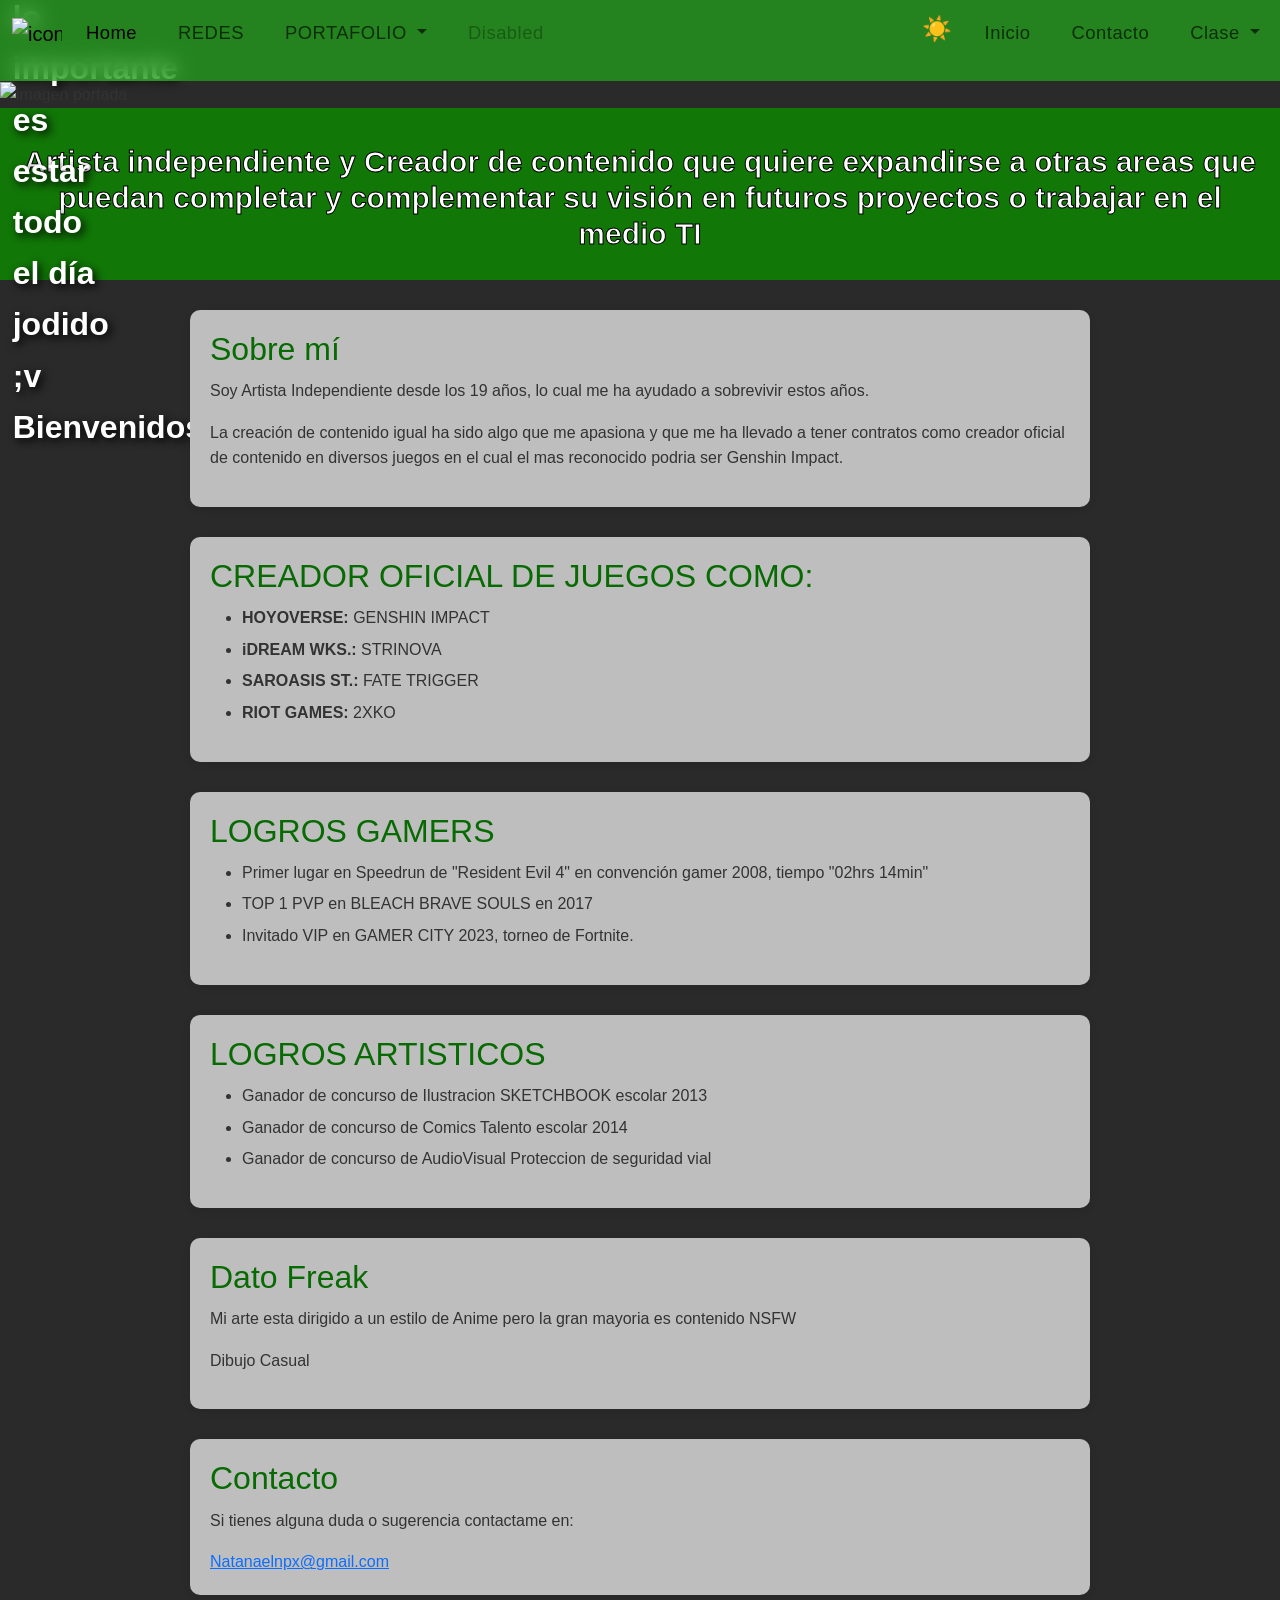
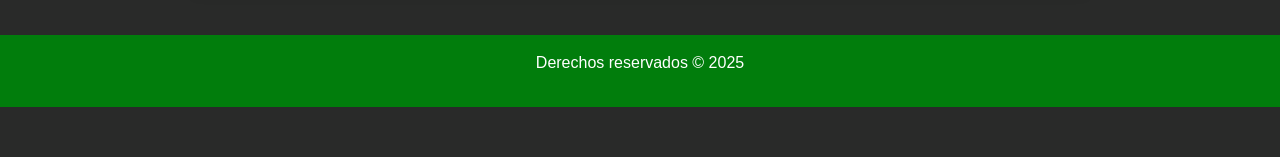
==== Index.html @ 436370e1 "a" ====
<!DOCTYPE html>
<html lang="en">
<head> <!-- ADD .- COMMIT - PULL - PUSH -->
    <meta charset="UTF-8">
    <meta name="viewport" content="width=device-width, initial-scale=1.0">
    <!--<link rel="stylesheet" href="../css/natanael.css">-->
    <title>Mi portafolio Personal</title>
    <link href="https://cdn.jsdelivr.net/npm/bootstrap@5.3.8/dist/css/bootstrap.min.css" rel="stylesheet" integrity="sha384-sRIl4kxILFvY47J16cr9ZwB07vP4J8+LH7qKQnuqkuIAvNWLzeN8tE5YBujZqJLB" crossorigin="anonymous">
    <link rel="stylesheet" href="assets/css/Nath-style.css">
</head>
<body>
    <nav class="navbar navbar-expand-lg mi-navbar">
        <div class="container-fluid">
            <a class="navbar-brand" href="#">
                <img src="../../img/grupo4/icon2.png" alt="icono" width="50" height="50" class="d-inline-block align-text-top" >
            </a>
            <button class="navbar-toggler" type="button" data-bs-toggle="collapse" data-bs-target="#navbarSupportedContent" aria-controls="navbarSupportedContent" aria-expanded="false" aria-label="Toggle navigation">
                <span class="navbar-toggler-icon"></span>
            </button>
            <div class="collapse navbar-collapse" id="navbarSupportedContent">
            <ul class="navbar-nav me-auto mb-2 mb-lg-0">
                <li class="nav-item">
                <a class="nav-link active" aria-current="page" href="../grupo4/Natanael.html">Home</a>
                </li>
                <li class="nav-item">
                <a class="nav-link" href="../grupo4/NathPort/Redes.html">REDES</a>
                </li>
                <li class="nav-item dropdown">
                    <a class="nav-link dropdown-toggle" href="../grupo4/NathPort/Portafolio.html" role="button" data-bs-toggle="dropdown" aria-expanded="false">
                        PORTAFOLIO
                    </a>
                    <ul class="dropdown-menu">
                        <li><a class="dropdown-item" href="../grupo4/NathPort/Portafolio/Normales.html">NORMALES</a></li>
                        <li><a class="dropdown-item" href="../grupo4/NathPort/Portafolio/Animaciones.html">ANIMACIÓNES</a></li>
                        <li><hr class="dropdown-divider"></li>
                        <li><a class="dropdown-item" href="../grupo4/NathPort/Portafolio/nsfw.html" style="color: red;">NSFW</a></li>
                    </ul>
                </li>
                <li class="nav-item">
                <a class="nav-link disabled" aria-disabled="true">Disabled</a>
                </li>
            </ul>
            <ul class="navbar-nav ms-auto mb-2 mb-lg-0">
                <li class="nav-item">
                    <button id="toggle-theme" type="button">☀️</button>
                </li>
                <li class="nav-item">
                    <a class="nav-link" href="../../../index.html">Inicio</a>
                </li>
                <li class="nav-item"> 
					<a class="nav-link" href="../../html/contacto.html">Contacto</a> 
				</li> 
                <li class="nav-item dropdown d-flex justify-content-end">
                    <a class="nav-link dropdown-toggle" href="#" role="button" data-bs-toggle="dropdown" aria-expanded="ture">
                        Clase
                    </a>
                    <ul class="dropdown-menu dropdown-menu-end">
                        <li><a class="dropdown-item" href="../grupo4/resumeng4.html">Grupo 4</a></li>
                        <li><hr class="dropdown-divider"></li>
                        <li><a class="dropdown-item" href="../grupo4/barbaraVera.html">Barbara Vera</a></li>
                        <li><a class="dropdown-item" href="../grupo4/matiast.html">Matias Torres</a></li>
                        <li><a class="dropdown-item" href="../grupo4/junlan.html">JunLan Chau</a></li>
                        <li><hr class="dropdown-divider"></li>
                        <li><a class="dropdown-item" href="../profes/kenpo.html" >KENPO</a></li>
                    </ul>
                </li>
            </ul>
            </div>
        </div>
    </nav>
        <div class="image-container">
            <img src="../../img/grupo4/Prueba.gif" alt="imagen portada" width="1920px" height="720px">
            <div class="texto-encima"> De dia Gamer, De Noche Artista, lo importante es estar todo el día jodido ;v Bienvenidos! </div>
        </div>
    <header> <!-- Encabezado del documento -->
		<p></p>	
        <h1> Artista independiente y Creador de contenido que quiere expandirse a otras areas que puedan completar y complementar su visión en futuros proyectos o trabajar en el medio TI</h1> 
    </header>
    <section class="ver1"> <!-- Sección principal del documento -->
			<h2>Sobre mí</h2>
			<p>Soy Artista Independiente desde los 19 años, lo cual me ha ayudado a sobrevivir estos años.</p>
            <p>La creación de contenido igual ha sido algo que me apasiona y que me ha llevado a tener contratos como creador oficial de contenido en diversos juegos en el cual el mas reconocido podria ser Genshin Impact.</p>
		</section>
    <section class="ver1"> 
			<h2> CREADOR OFICIAL DE JUEGOS COMO:</h2>
			<ul> 
                
				<li><strong>HOYOVERSE:</strong> GENSHIN IMPACT</li>
				<li><strong>iDREAM WKS.:</strong> STRINOVA</li>
				<li><strong>SAROASIS ST.:</strong> FATE TRIGGER</li>
                <li><strong>RIOT GAMES:</strong> 2XKO </li>
			</ul>
		</section>
    <section class="ver1">
        <h2> LOGROS GAMERS</h2>
        <ul>
            <li>Primer lugar en Speedrun de "Resident Evil 4" en convención gamer 2008, tiempo "02hrs 14min" </li>
            <li>TOP 1 PVP en BLEACH BRAVE SOULS en 2017 </li>
            <li>Invitado VIP en GAMER CITY 2023, torneo de Fortnite. </li>
        </ul>
    </section>
        <section class="ver1">
        <h2>LOGROS ARTISTICOS</h2>
        <ul>
            <li> Ganador de concurso de Ilustracion SKETCHBOOK escolar 2013 </li>
            <li> Ganador de concurso de Comics Talento escolar 2014 </li>
            <li> Ganador de concurso de AudioVisual Proteccion de seguridad vial </li>
        </ul>
    </section>
    <section  class="ver1">
        <h2> Dato Freak</h2>
        <p> Mi arte esta dirigido a un estilo de Anime pero la gran mayoria es contenido NSFW</p>
        <p> Dibujo Casual</p>
    </section>
    <section class="ver1">
        <h2>Contacto</h2>
        <p>Si tienes alguna duda o sugerencia contactame en:</p>
        <a href="">Natanaelnpx@gmail.com</a>
    </section>
    <footer>
        <p>Derechos reservados &copy; 2025</p>
    </footer>
    <script src="https://cdn.jsdelivr.net/npm/bootstrap@5.3.8/dist/js/bootstrap.bundle.min.js" integrity="sha384-FKyoEForCGlyvwx9Hj09JcYn3nv7wiPVlz7YYwJrWVcXK/BmnVDxM+D2scQbITxI" crossorigin="anonymous"></script>
    <script src="https://code.jquery.com/jquery-3.7.1.min.js"></script>
    <script src="../../js/grupo4/Nath.js"></script>
</body>
</html>
---- assets/css/Nath-style.css ----
* {
    margin: 0;
    padding: 0;
    box-sizing: border-box;
}


body {
    font-family: Arial, sans-serif;
    background: #292a29;
    color: #333;
    line-height: 1.6;
    padding-bottom: 50px;
}

section {
    overflow: visible;
    position: relative;
}

.mi-navbar {
    background: rgba(35, 180, 25, 0.65);
    backdrop-filter: blur(10px);
    position: relative;
    z-index: 1000;
}

.mi-navbar .nav-link {
    font-size: 1.15rem;
    font-weight: 500;
    letter-spacing: 0.5px;
}

header {
    background: #117707;
    color: white;
    padding: 20px;
    text-align: center;
}

header {
    img {
        width: 1800px;
        height: 400px;
    }

}

nav ul {
    list-style: none;
    display: flex;
    justify-content: center;
    gap: 25px;
    padding-bottom: 10px;
}

nav ul li a {
    color: rgb(172, 187, 171);
    text-decoration: none;
    font-weight: bold;
    padding: 8px 12px;
    transition: 0.3s;
}

nav ul li a:hover {
    background: #33ab4d;
    border-radius: 5px;
}

.ver1 {
    max-width: 900px;
    margin: 30px auto;
    background: rgb(190, 190, 190);
    padding: 20px;
    border-radius: 10px;
    box-shadow: 0 2px 8px rgba(0,0,0,0.1);
}

h1 {
    font-size: 30px;
    color: #fff;
    -webkit-text-stroke: 1px #000000;
    font-weight: bold;
}

h2 {
    margin-bottom: 10px;
    color: #076a02;
}


ul li {
    margin-bottom: 6px;
}

section .ver1 a {
    color: #4a6cf7;
    font-weight: bold;
}

section .ver1 a {
    text-decoration: underline;
}


footer {
    text-align: center;
    background: #017d0c;
    color: white;
    padding: 15px;
    margin-top: 40px;
}

.age-popup {
    position: fixed;
    top: 0;
    left: 0;
    width: 100%;
    height: 100%;
    background: rgba(0,0,0,0.8);
    display: flex;
    justify-content: center;
    align-items: center;
    z-index: 9999;
}

.age-box {
    background: white;
    padding: 25px;
    border-radius: 10px;
    text-align: center;
    max-width: 350px;
}

.age-box h2 {
    margin-bottom: 10px;
}

.btn-yes, .btn-no {
    padding: 10px 20px;
    margin: 10px;
    border: none;
    cursor: pointer;
    font-weight: bold;
}

.btn-yes {
    background: #28a745;
    color: white;
}

.btn-no {
    background: #dc3545;
    color: white;
}
.image-container {
    position: relative;   
    display: inline-block;
}

.texto-encima {
    position: absolute;
    top: 50%;            
    left: 50%;           
    transform: translate(-50%, -50%); 
    color: white;
    font-size: 32px;
    font-weight: bold;
    text-shadow: 3px 3px 8px black; 
    width: 80%;
}
.menu-texto {
    display: flex;
    gap: 25px;
}

.inicio {
    order: 8;
}

.icono-red {
    width: 80px;
    height: 80px;
}


.Carr-container {
    max-width: 100%;
    display: flex;  
    flex-direction: column;
    flex-wrap: nowrap; 
    margin-top: 1rem;
    margin-bottom: 1rem;
    background-image: url(../../img/grupo4/Outerwilds2.gif);
    background-size: 75%;
    background-position: center;
}

.card {
    color: #ffffff;
    border: 2px solid #00000096;
    border-radius: 15px;
    box-shadow: 0 4px 8px rgb(34, 33, 33);
    max-width: 40%;
    left: 30%; 
    height: 220px;
    margin: 50px auto;
    display: flex;
    align-items: center;
    transition: 0.3s ease;
    background-color: rgb(62, 62, 62);
    opacity: 0.93;
}

.card h4 {
    text-align: center;
    font-weight: bold;
    font-family: 'Gill Sans', 'Gill Sans MT', Calibri, 'Trebuchet MS', sans-serif;
}

.card:hover {
    cursor: pointer;
    transform: scale(1.3);
    box-shadow: 0 0 5px rgb(1, 121, 35), 0 0 20px rgb(8, 136, 1), 0 0 50px rgb(1, 126, 36), 0 0 100px rgb(3, 196, 58);
}
.col-md-4 img {
    width: 220px;
    align-content: center;
}


.portafolio-car {
    display: flex;
    width:100%;
    margin-top:90px;
    height: 720px;
    border-radius: 12px;
    overflow: visible;
}


.img-box {
    flex: 1;
    position: relative;
    overflow: visible;
    transition: 0.5s ease;
}

.img-box img {
    width: 100%;
    height: 100%;
    object-fit: cover;
    transition: 0.5s ease;
    filter: grayscale(60%);
}

/* hover */
.img-box:hover {
    flex: 2;
    z-index: 10;
}

.img-box:hover img {
    transform: scale(1.3);
    filter: grayscale(0%);
}




.tportafolio h1 {
    margin-top: 40px;
    font-size: 99px;
    font-weight: 500;
    font-family: Impact, Haettenschweiler, 'Arial Narrow Bold', sans-serif ;
    color: #027839;
    margin-bottom: 30px;
    text-align: center;
        text-shadow: 0 0 7px #fff, 0 0 10px #fff, 0 0 21px #fff, 0 0 42px rgb(46, 243, 98),
    0 0 62px rgb(45, 209, 39), 0 0 80px rgb(29, 219, 89), 0 0 90px rgb(53, 236, 111), 0 0 15px rgb(13, 20, 18);
    border: none;
    animation: flicker 1.5s infinite alternate;
}

.tportafolio h2 {
    font-size: 32px;
    font-weight: 600;
    text-align: center;
    margin-bottom: 20px;
    color: #cbc7c7;
}


.mi-navbar.dark-mode {
    background: rgba(6, 44, 4, 0.65) !important;
    backdrop-filter: blur(10px);
    position: relative;
    z-index: 1000;
}

body.dark-mode {
    background: #121212;
    color: #000000;
}

footer.dark-mode {
    background: #1e1e1e;
    color: #e0e0e0;
}

header.dark-mode {
    background: #06360c;
    color: #e0e0e0;
}

nav ul li a.dark-mode {
    color: #1c1616;
}

.navbar.dark-mode {
    background: rgba(6, 44, 4, 0.65) !important;
}

nav {
    background-color: #072604;
}


button#toggle-theme {
    background: none;
    border: none;
    font-size: 24px;
    cursor: pointer;
    color: white;
}
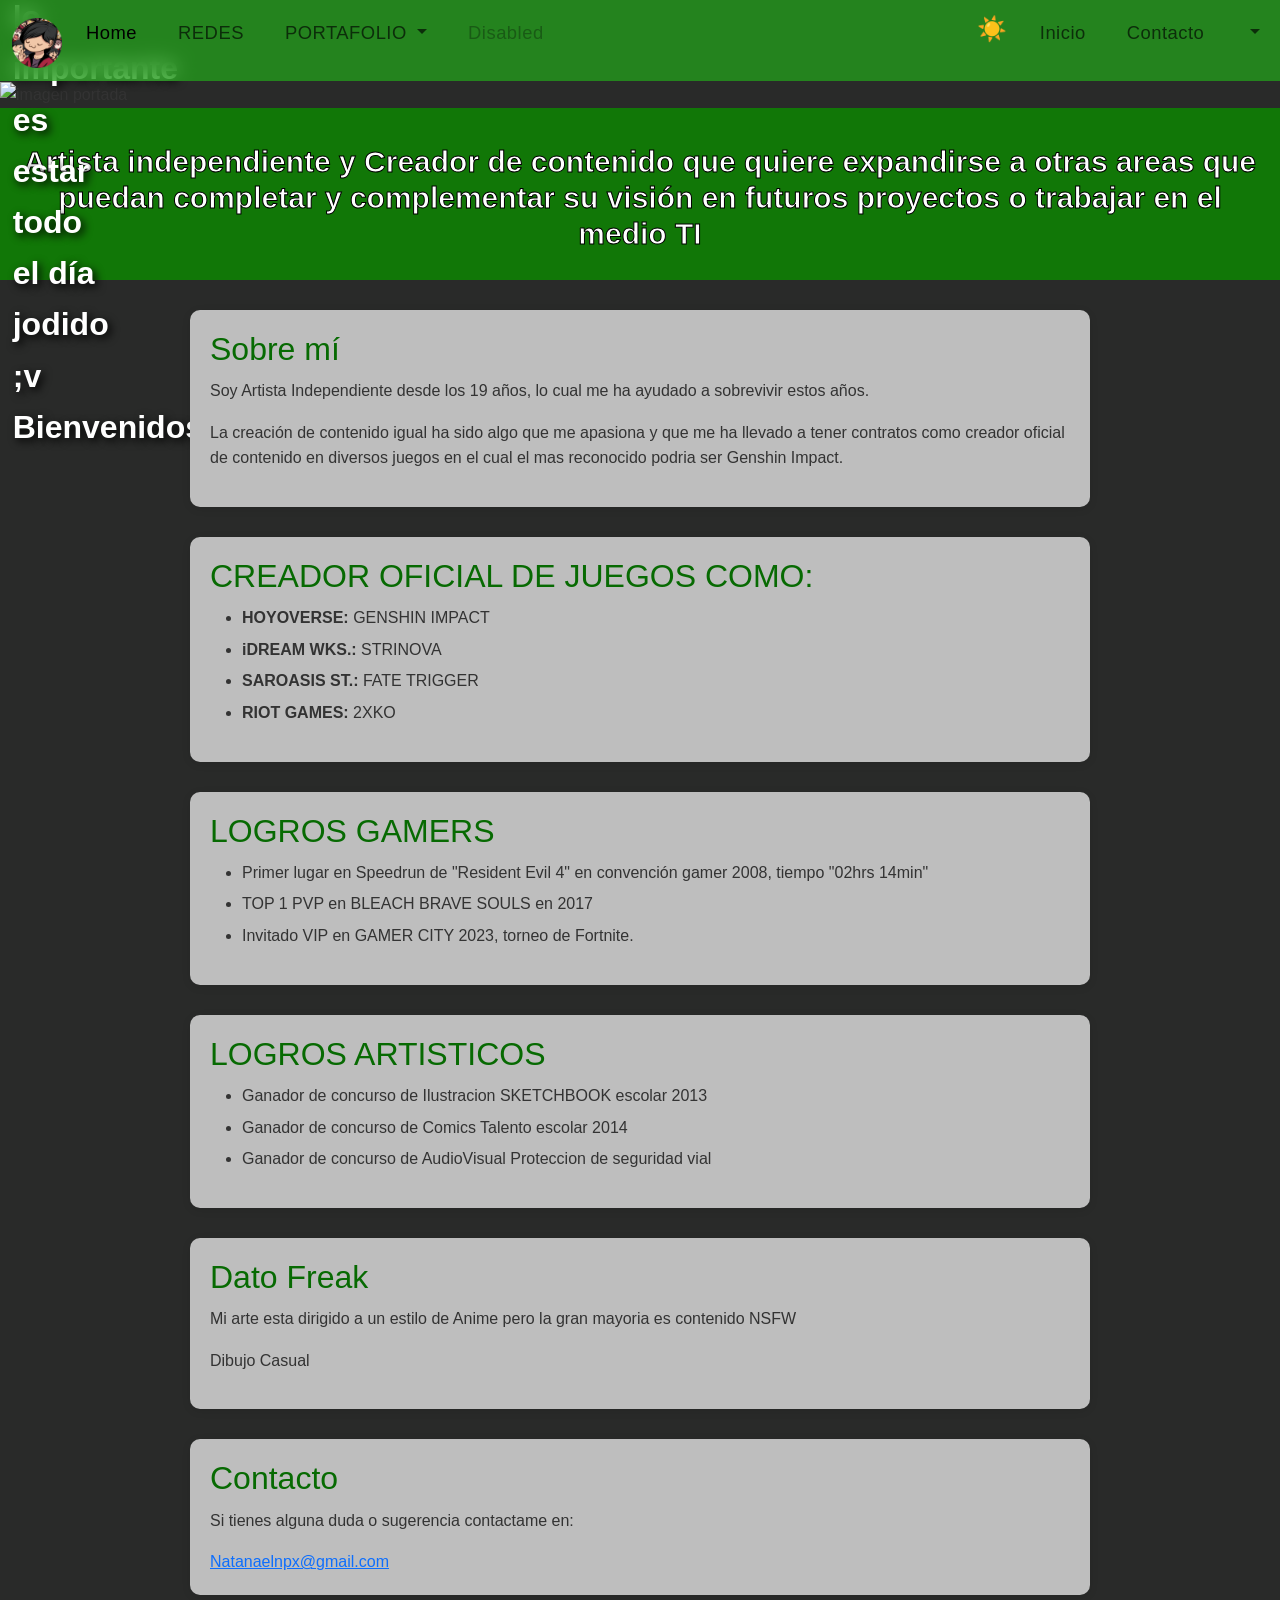
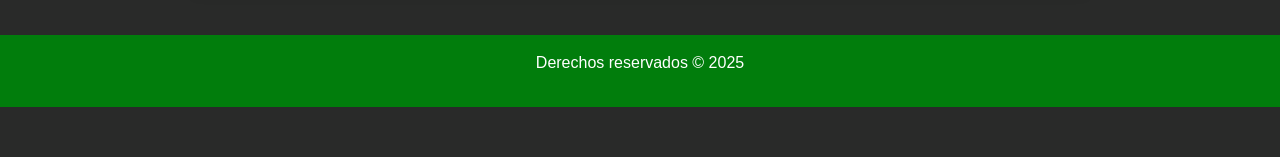
==== commit edd81506: "Actualizaciones basicas" ====
--- a/Index.html
+++ b/Index.html
@@ -12,64 +12,54 @@
     <nav class="navbar navbar-expand-lg mi-navbar">
         <div class="container-fluid">
             <a class="navbar-brand" href="#">
-                <img src="../../img/grupo4/icon2.png" alt="icono" width="50" height="50" class="d-inline-block align-text-top" >
+                <img src="assets/img/icon2.png" alt="icono" width="50" height="50" class="d-inline-block align-text-top" >
             </a>
             <button class="navbar-toggler" type="button" data-bs-toggle="collapse" data-bs-target="#navbarSupportedContent" aria-controls="navbarSupportedContent" aria-expanded="false" aria-label="Toggle navigation">
                 <span class="navbar-toggler-icon"></span>
             </button>
             <div class="collapse navbar-collapse" id="navbarSupportedContent">
-            <ul class="navbar-nav me-auto mb-2 mb-lg-0">
-                <li class="nav-item">
-                <a class="nav-link active" aria-current="page" href="../grupo4/Natanael.html">Home</a>
-                </li>
-                <li class="nav-item">
-                <a class="nav-link" href="../grupo4/NathPort/Redes.html">REDES</a>
-                </li>
-                <li class="nav-item dropdown">
-                    <a class="nav-link dropdown-toggle" href="../grupo4/NathPort/Portafolio.html" role="button" data-bs-toggle="dropdown" aria-expanded="false">
-                        PORTAFOLIO
-                    </a>
-                    <ul class="dropdown-menu">
-                        <li><a class="dropdown-item" href="../grupo4/NathPort/Portafolio/Normales.html">NORMALES</a></li>
-                        <li><a class="dropdown-item" href="../grupo4/NathPort/Portafolio/Animaciones.html">ANIMACIÓNES</a></li>
-                        <li><hr class="dropdown-divider"></li>
-                        <li><a class="dropdown-item" href="../grupo4/NathPort/Portafolio/nsfw.html" style="color: red;">NSFW</a></li>
-                    </ul>
-                </li>
-                <li class="nav-item">
-                <a class="nav-link disabled" aria-disabled="true">Disabled</a>
-                </li>
-            </ul>
-            <ul class="navbar-nav ms-auto mb-2 mb-lg-0">
-                <li class="nav-item">
-                    <button id="toggle-theme" type="button">☀️</button>
-                </li>
-                <li class="nav-item">
-                    <a class="nav-link" href="../../../index.html">Inicio</a>
-                </li>
-                <li class="nav-item"> 
-					<a class="nav-link" href="../../html/contacto.html">Contacto</a> 
-				</li> 
-                <li class="nav-item dropdown d-flex justify-content-end">
-                    <a class="nav-link dropdown-toggle" href="#" role="button" data-bs-toggle="dropdown" aria-expanded="ture">
-                        Clase
-                    </a>
-                    <ul class="dropdown-menu dropdown-menu-end">
-                        <li><a class="dropdown-item" href="../grupo4/resumeng4.html">Grupo 4</a></li>
-                        <li><hr class="dropdown-divider"></li>
-                        <li><a class="dropdown-item" href="../grupo4/barbaraVera.html">Barbara Vera</a></li>
-                        <li><a class="dropdown-item" href="../grupo4/matiast.html">Matias Torres</a></li>
-                        <li><a class="dropdown-item" href="../grupo4/junlan.html">JunLan Chau</a></li>
-                        <li><hr class="dropdown-divider"></li>
-                        <li><a class="dropdown-item" href="../profes/kenpo.html" >KENPO</a></li>
-                    </ul>
-                </li>
-            </ul>
+                <ul class="navbar-nav me-auto mb-2 mb-lg-0">
+                    <li class="nav-item">
+                    <a class="nav-link active" aria-current="page" href="Index.html">Home</a>
+                    </li>
+                    <li class="nav-item">
+                    <a class="nav-link" href="assets/html/Redes.html">REDES</a>
+                    </li>
+                    <li class="nav-item dropdown">
+                        <a class="nav-link dropdown-toggle" href="assets/html/Portafolio.html" role="button" data-bs-toggle="dropdown" aria-expanded="false">
+                            PORTAFOLIO
+                        </a>
+                        <ul class="dropdown-menu">
+                            <li><a class="dropdown-item" href="assets/html/Portafolio/Normales.html">NORMALES</a></li>
+                            <li><a class="dropdown-item" href="assets/html/Portafolio/Animaciones.html">ANIMACIÓNES</a></li>
+                            <li><hr class="dropdown-divider"></li>
+                            <li><a class="dropdown-item" href="assets/html/Portafolio/nsfw.html" style="color: red;">NSFW</a></li>
+                        </ul>
+                    </li>
+                    <li class="nav-item">
+                    <a class="nav-link disabled" aria-disabled="true">Disabled</a>
+                    </li>
+                </ul>
+                <ul class="navbar-nav ms-auto mb-2 mb-lg-0">
+                    <li class="nav-item">
+                        <button id="toggle-theme" type="button">☀️</button>
+                    </li>
+                    <li class="nav-item">
+                        <a class="nav-link" href="../../../index.html">Inicio</a>
+                    </li>
+                    <li class="nav-item"> 
+                        <a class="nav-link" href="../../html/contacto.html">Contacto</a> 
+                    </li> 
+                    <li class="nav-item dropdown d-flex justify-content-end">
+                        <a class="nav-link dropdown-toggle" href="#" role="button" data-bs-toggle="dropdown" aria-expanded="ture">
+                        </a>
+                    </li>
+                </ul>
             </div>
         </div>
     </nav>
         <div class="image-container">
-            <img src="../../img/grupo4/Prueba.gif" alt="imagen portada" width="1920px" height="720px">
+            <img src="assets/img/Prueba.gif" alt="imagen portada" width="1920px" height="720px">
             <div class="texto-encima"> De dia Gamer, De Noche Artista, lo importante es estar todo el día jodido ;v Bienvenidos! </div>
         </div>
     <header> <!-- Encabezado del documento -->
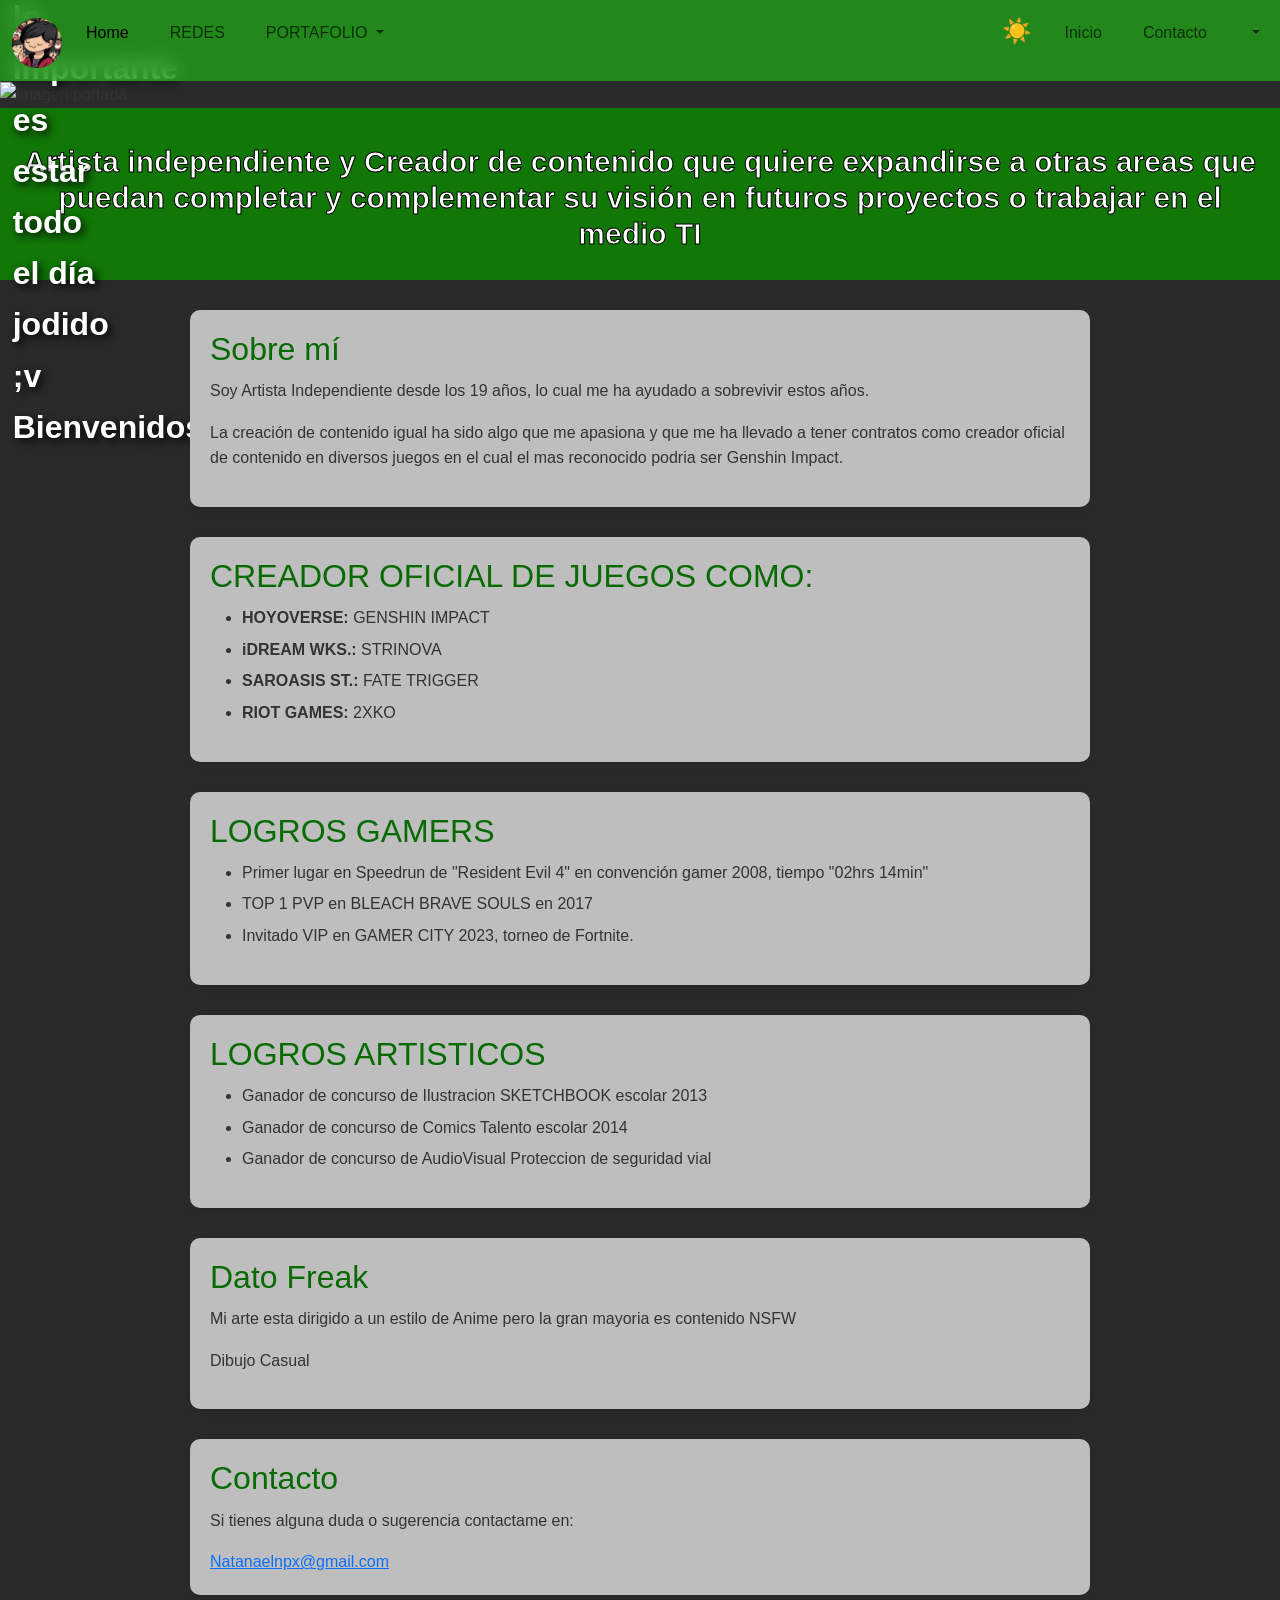
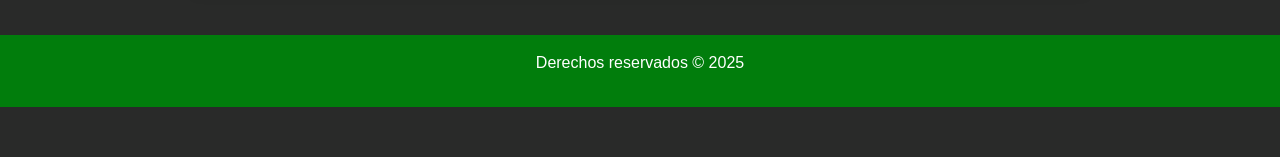
==== commit 0484a557: "actualizo redirecciones y corrigo leves errores" ====
--- a/Index.html
+++ b/Index.html
@@ -9,7 +9,7 @@
     <link rel="stylesheet" href="assets/css/Nath-style.css">
 </head>
 <body>
-    <nav class="navbar navbar-expand-lg mi-navbar">
+    <nav class="navbar navbar-expand-lg" id="mi-navbar">
         <div class="container-fluid">
             <a class="navbar-brand" href="#">
                 <img src="assets/img/icon2.png" alt="icono" width="50" height="50" class="d-inline-block align-text-top" >
@@ -37,7 +37,7 @@
                         </ul>
                     </li>
                     <li class="nav-item">
-                    <a class="nav-link disabled" aria-disabled="true">Disabled</a>
+                    <!-- <a class="nav-link disabled" aria-disabled="true">Disabled</a> -->
                     </li>
                 </ul>
                 <ul class="navbar-nav ms-auto mb-2 mb-lg-0">
@@ -112,6 +112,6 @@
     </footer>
     <script src="https://cdn.jsdelivr.net/npm/bootstrap@5.3.8/dist/js/bootstrap.bundle.min.js" integrity="sha384-FKyoEForCGlyvwx9Hj09JcYn3nv7wiPVlz7YYwJrWVcXK/BmnVDxM+D2scQbITxI" crossorigin="anonymous"></script>
     <script src="https://code.jquery.com/jquery-3.7.1.min.js"></script>
-    <script src="../../js/grupo4/Nath.js"></script>
+    <script src="assets/js/Nath.js"></script>
 </body>
 </html>
--- a/assets/css/Nath-style.css
+++ b/assets/css/Nath-style.css
@@ -5,6 +5,12 @@
     box-sizing: border-box;
 }
 
+nav {
+    background: rgba(33, 172, 23, 0.731);
+    backdrop-filter: blur(10px);
+    position: relative;
+    z-index: 1000;
+}
 
 body {
     font-family: Arial, sans-serif;
@@ -19,14 +25,8 @@
     position: relative;
 }
 
-.mi-navbar {
-    background: rgba(35, 180, 25, 0.65);
-    backdrop-filter: blur(10px);
-    position: relative;
-    z-index: 1000;
-}
-
-.mi-navbar .nav-link {
+
+.mi-navbar.nav-link {
     font-size: 1.15rem;
     font-weight: 500;
     letter-spacing: 0.5px;
@@ -88,7 +88,6 @@
     margin-bottom: 10px;
     color: #076a02;
 }
-
 
 ul li {
     margin-bottom: 6px;
@@ -292,16 +291,16 @@
 }
 
 
-.mi-navbar.dark-mode {
-    background: rgba(6, 44, 4, 0.65) !important;
+nav.dark-mode {
+    background: rgba(9, 63, 5, 0.935);
     backdrop-filter: blur(10px);
     position: relative;
     z-index: 1000;
 }
 
 body.dark-mode {
-    background: #121212;
-    color: #000000;
+    background: #000803;
+    color: #011308;
 }
 
 footer.dark-mode {
@@ -310,22 +309,13 @@
 }
 
 header.dark-mode {
-    background: #06360c;
-    color: #e0e0e0;
+    background: #032207;
+    color: #d40000;
 }
 
 nav ul li a.dark-mode {
     color: #1c1616;
 }
-
-.navbar.dark-mode {
-    background: rgba(6, 44, 4, 0.65) !important;
-}
-
-nav {
-    background-color: #072604;
-}
-
 
 button#toggle-theme {
     background: none;
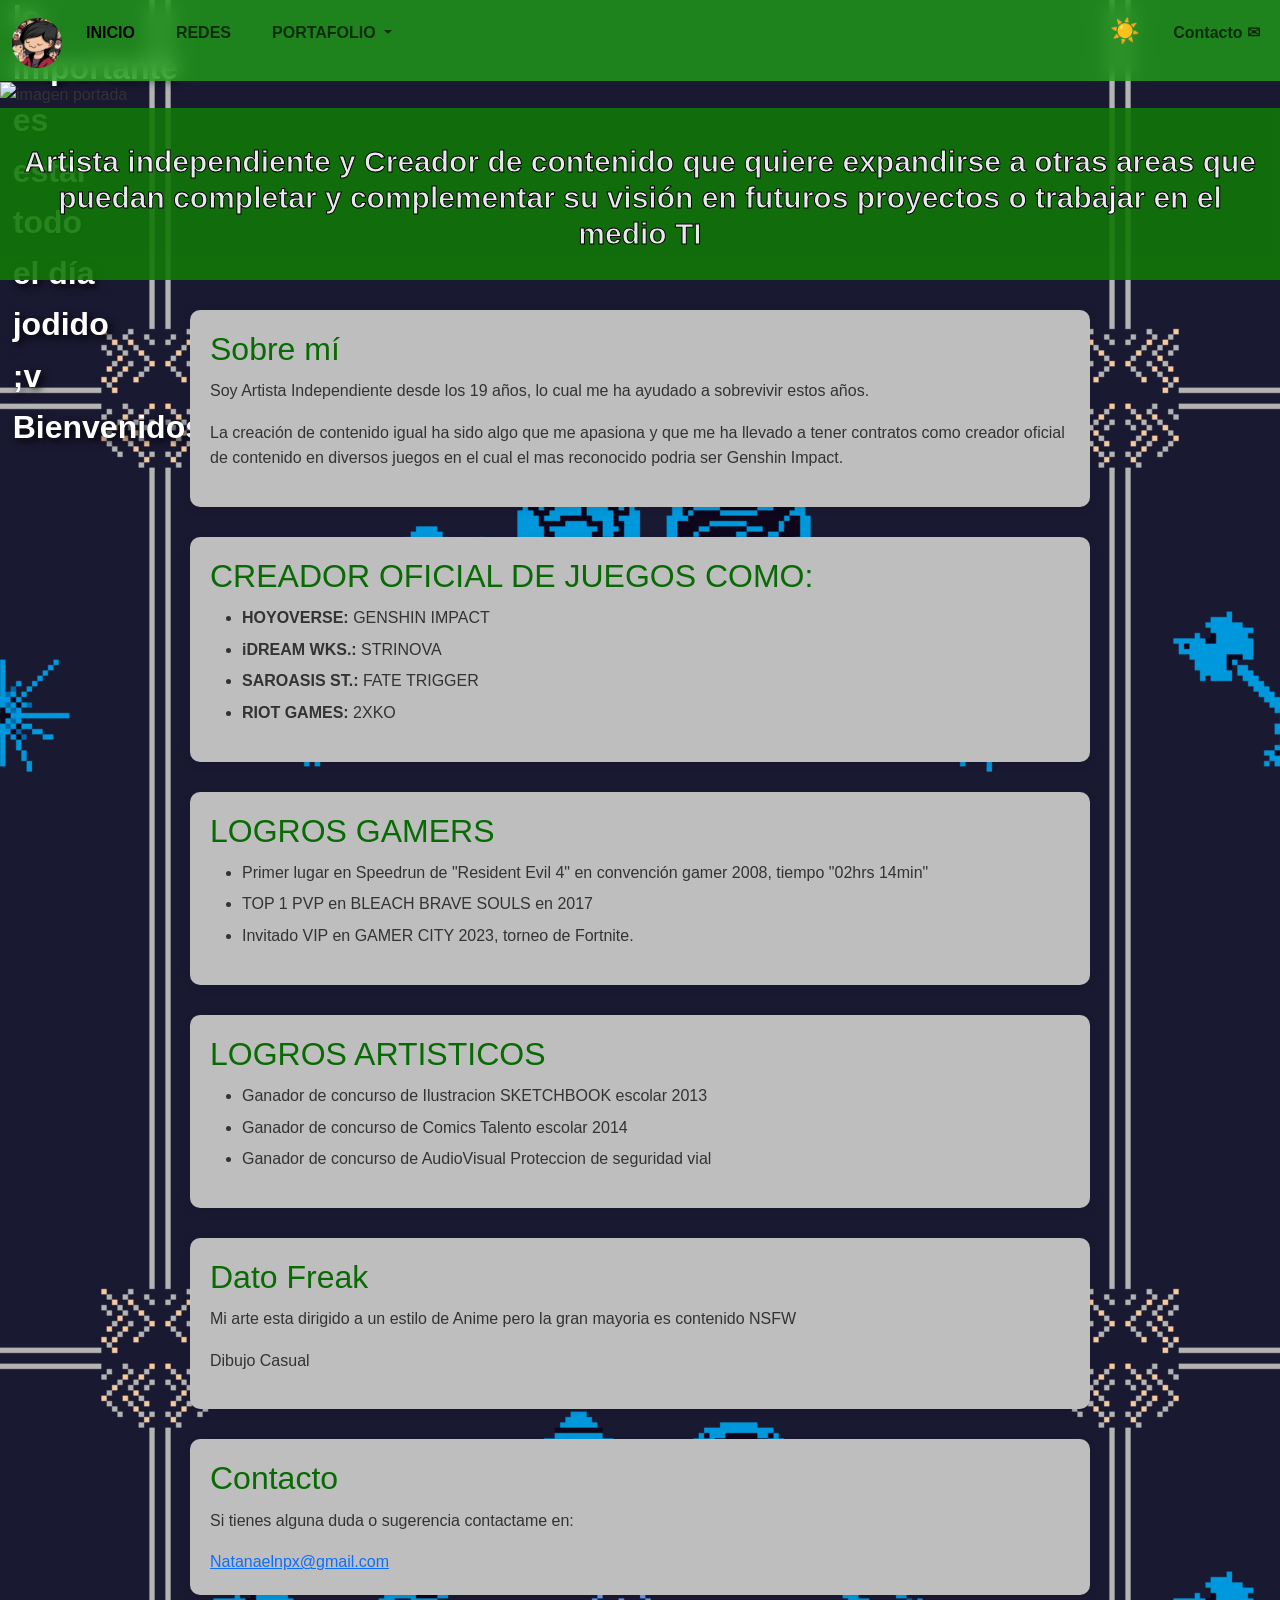
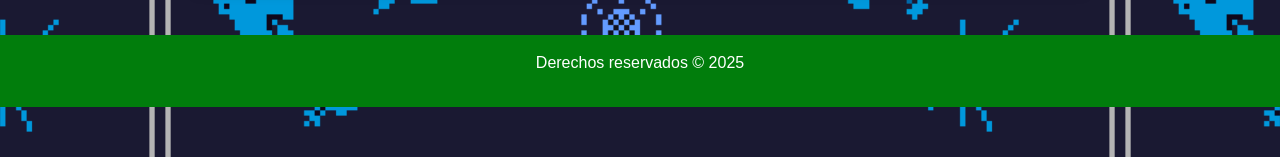
==== commit a957ddaa: "Termino correcciones finales para que quede operativo el portafolio, sin embargo se puede seguir mej" ====
--- a/Index.html
+++ b/Index.html
@@ -20,7 +20,7 @@
             <div class="collapse navbar-collapse" id="navbarSupportedContent">
                 <ul class="navbar-nav me-auto mb-2 mb-lg-0">
                     <li class="nav-item">
-                    <a class="nav-link active" aria-current="page" href="Index.html">Home</a>
+                    <a class="nav-link active" aria-current="page" style="font-weight: bold;" href="Index.html">INICIO</a>
                     </li>
                     <li class="nav-item">
                     <a class="nav-link" href="assets/html/Redes.html">REDES</a>
@@ -44,16 +44,15 @@
                     <li class="nav-item">
                         <button id="toggle-theme" type="button">☀️</button>
                     </li>
-                    <li class="nav-item">
-                        <a class="nav-link" href="../../../index.html">Inicio</a>
-                    </li>
                     <li class="nav-item"> 
-                        <a class="nav-link" href="../../html/contacto.html">Contacto</a> 
+                        <a class="nav-link" style="font-weight: bold; size: 3rem;" href="contacto.html">Contacto ✉︎</a> 
                     </li> 
+                    <!--
                     <li class="nav-item dropdown d-flex justify-content-end">
                         <a class="nav-link dropdown-toggle" href="#" role="button" data-bs-toggle="dropdown" aria-expanded="ture">
                         </a>
                     </li>
+                -->
                 </ul>
             </div>
         </div>
--- a/assets/css/Nath-style.css
+++ b/assets/css/Nath-style.css
@@ -11,6 +11,7 @@
     position: relative;
     z-index: 1000;
 }
+
 
 body {
     font-family: Arial, sans-serif;
@@ -18,6 +19,9 @@
     color: #333;
     line-height: 1.6;
     padding-bottom: 50px;
+    background-image: url(../img/Outerwilds2.gif);
+    background-size: 75%;
+    background-position: center;
 }
 
 section {
@@ -37,6 +41,7 @@
     color: white;
     padding: 20px;
     text-align: center;
+    opacity: 0.9;
 }
 
 header {
@@ -47,12 +52,15 @@
 
 }
 
+
 nav ul {
     list-style: none;
     display: flex;
     justify-content: center;
     gap: 25px;
     padding-bottom: 10px;
+    font-weight: bold;
+    size: 3rem;
 }
 
 nav ul li a {
@@ -61,6 +69,8 @@
     font-weight: bold;
     padding: 8px 12px;
     transition: 0.3s;
+    font-weight: bold;
+    size: 3rem;
 }
 
 nav ul li a:hover {
@@ -191,7 +201,7 @@
     flex-wrap: nowrap; 
     margin-top: 1rem;
     margin-bottom: 1rem;
-    background-image: url(../../img/grupo4/Outerwilds2.gif);
+    background-image: url(../img/Outerwilds2.gif);
     background-size: 75%;
     background-position: center;
 }
@@ -236,6 +246,7 @@
     height: 720px;
     border-radius: 12px;
     overflow: visible;
+    
 }
 
 
@@ -299,8 +310,13 @@
 }
 
 body.dark-mode {
-    background: #000803;
-    color: #011308;
+    background: #292929;
+    color: #03120a;
+    background-image:
+    linear-gradient(rgba(0, 0, 0, 0.45), rgba(0, 0, 0, 0.45)),
+    url(../img/Outerwilds2.gif);
+    background-size: 75%;
+    background-position: center;
 }
 
 footer.dark-mode {
@@ -311,10 +327,27 @@
 header.dark-mode {
     background: #032207;
     color: #d40000;
+    opacity: 0.9;
 }
 
 nav ul li a.dark-mode {
     color: #1c1616;
+}
+
+nav.dark-mode ul li a:hover {
+    background: #0e5f28;
+    border-radius: 5px;
+}
+
+
+nav.dark-mode ul li a {
+    color: rgb(220, 234, 219);
+    text-decoration: none;
+    font-weight: bold;
+    padding: 8px 12px;
+    transition: 0.3s;
+    font-weight: bold;
+    size: 3rem;
 }
 
 button#toggle-theme {
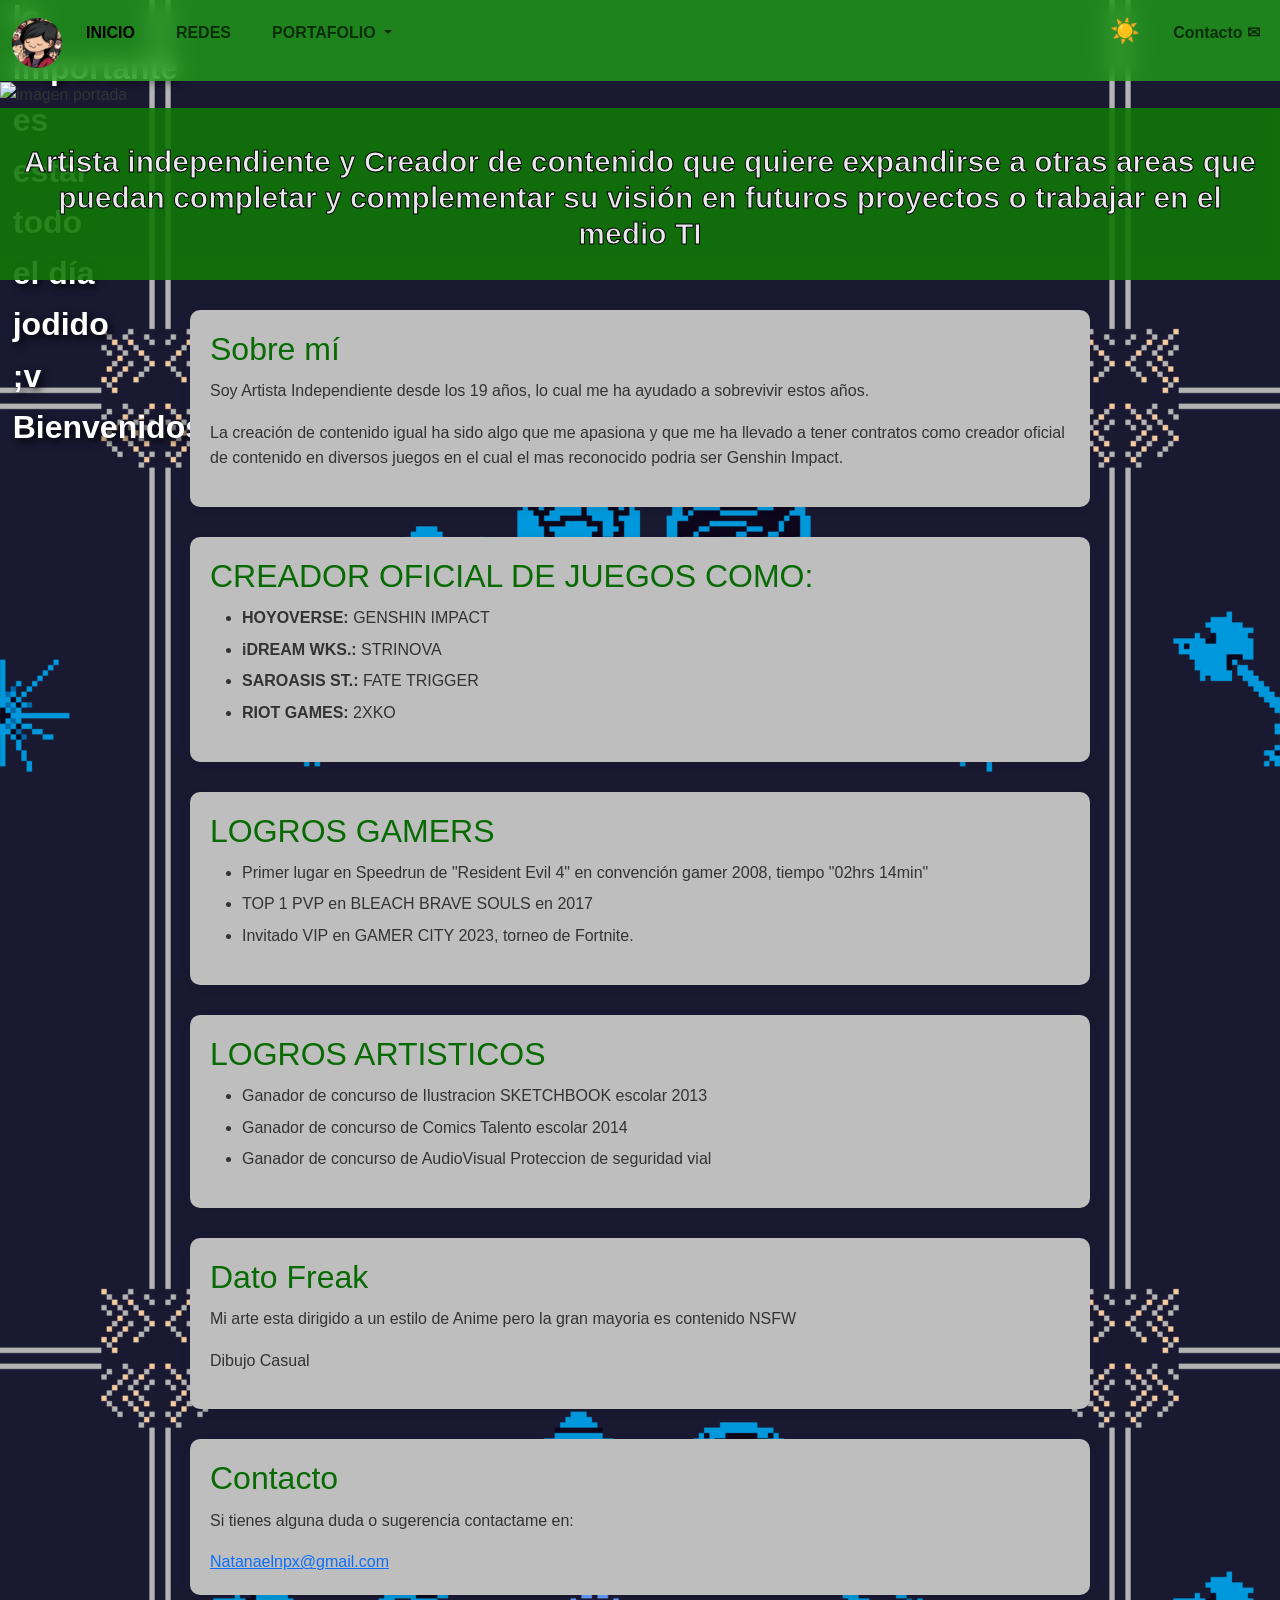
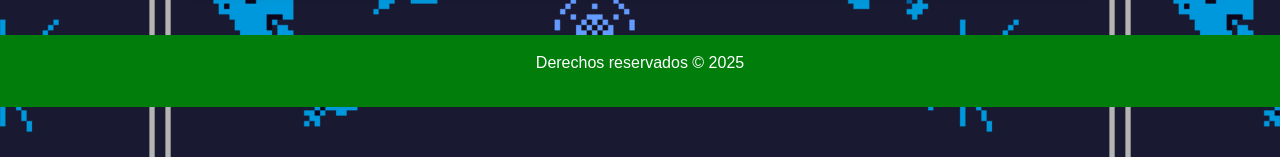
==== commit 6f824b8f: "Update Cambios" ====
--- a/Index.html
+++ b/Index.html
@@ -20,7 +20,7 @@
             <div class="collapse navbar-collapse" id="navbarSupportedContent">
                 <ul class="navbar-nav me-auto mb-2 mb-lg-0">
                     <li class="nav-item">
-                    <a class="nav-link active" aria-current="page" style="font-weight: bold;" href="Index.html">INICIO</a>
+                    <a class="nav-link active" aria-current="page" style="font-weight: bold;" href="index.html">INICIO</a>
                     </li>
                     <li class="nav-item">
                     <a class="nav-link" href="assets/html/Redes.html">REDES</a>
@@ -49,7 +49,7 @@
                     </li> 
                     <!--
                     <li class="nav-item dropdown d-flex justify-content-end">
-                        <a class="nav-link dropdown-toggle" href="#" role="button" data-bs-toggle="dropdown" aria-expanded="ture">
+                        <a class="nav-link dropdown-toggle" href="#" role="button" data-bs-toggle="dropdown" aria-expanded="ture" >
                         </a>
                     </li>
                 -->
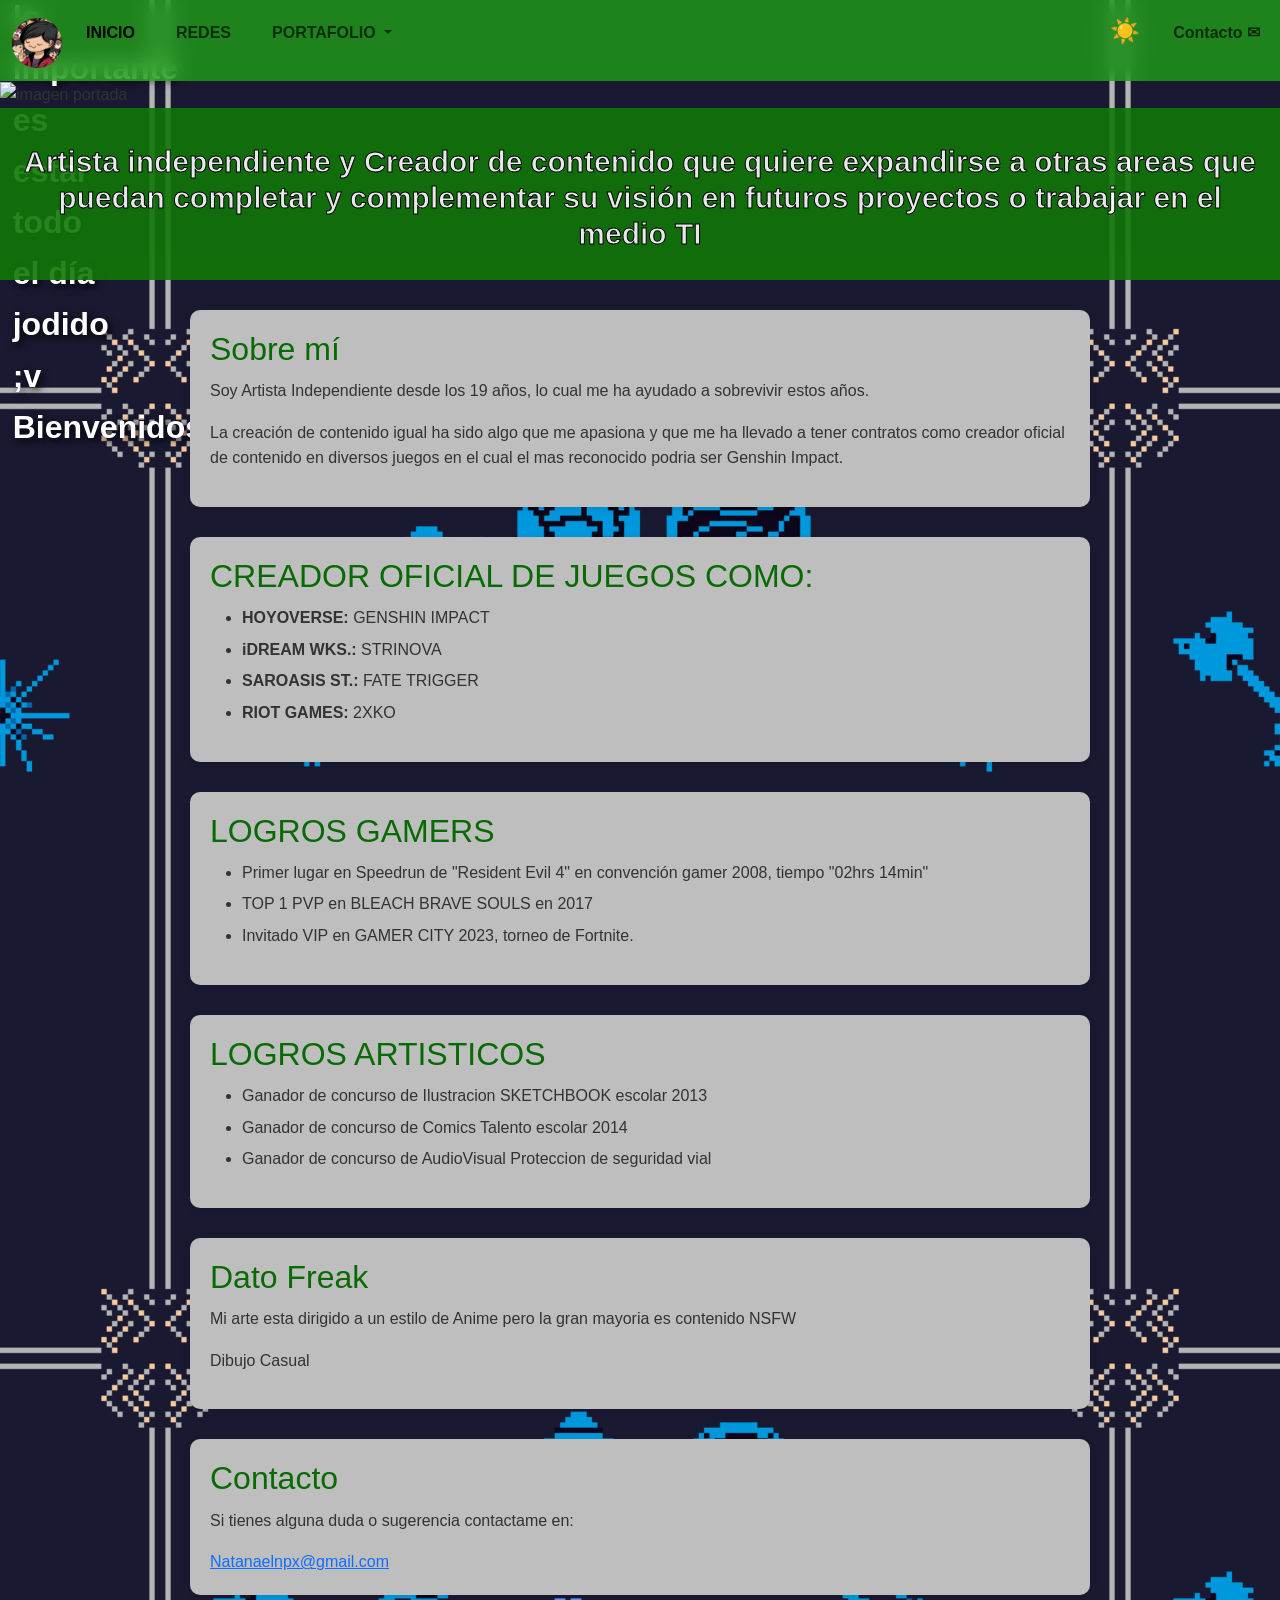
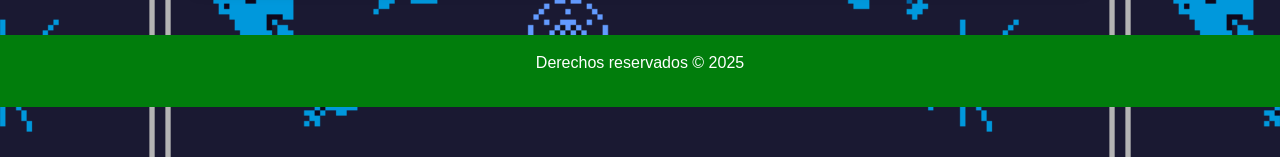
==== commit b8826992: "update changes" ====
--- a/Index.html
+++ b/Index.html
@@ -105,6 +105,7 @@
         <h2>Contacto</h2>
         <p>Si tienes alguna duda o sugerencia contactame en:</p>
         <a href="">Natanaelnpx@gmail.com</a>
+        <!--<p>O test yes </p> -->
     </section>
     <footer>
         <p>Derechos reservados &copy; 2025</p>
--- a/assets/css/Nath-style.css
+++ b/assets/css/Nath-style.css
@@ -11,7 +11,6 @@
     position: relative;
     z-index: 1000;
 }
-
 
 body {
     font-family: Arial, sans-serif;
